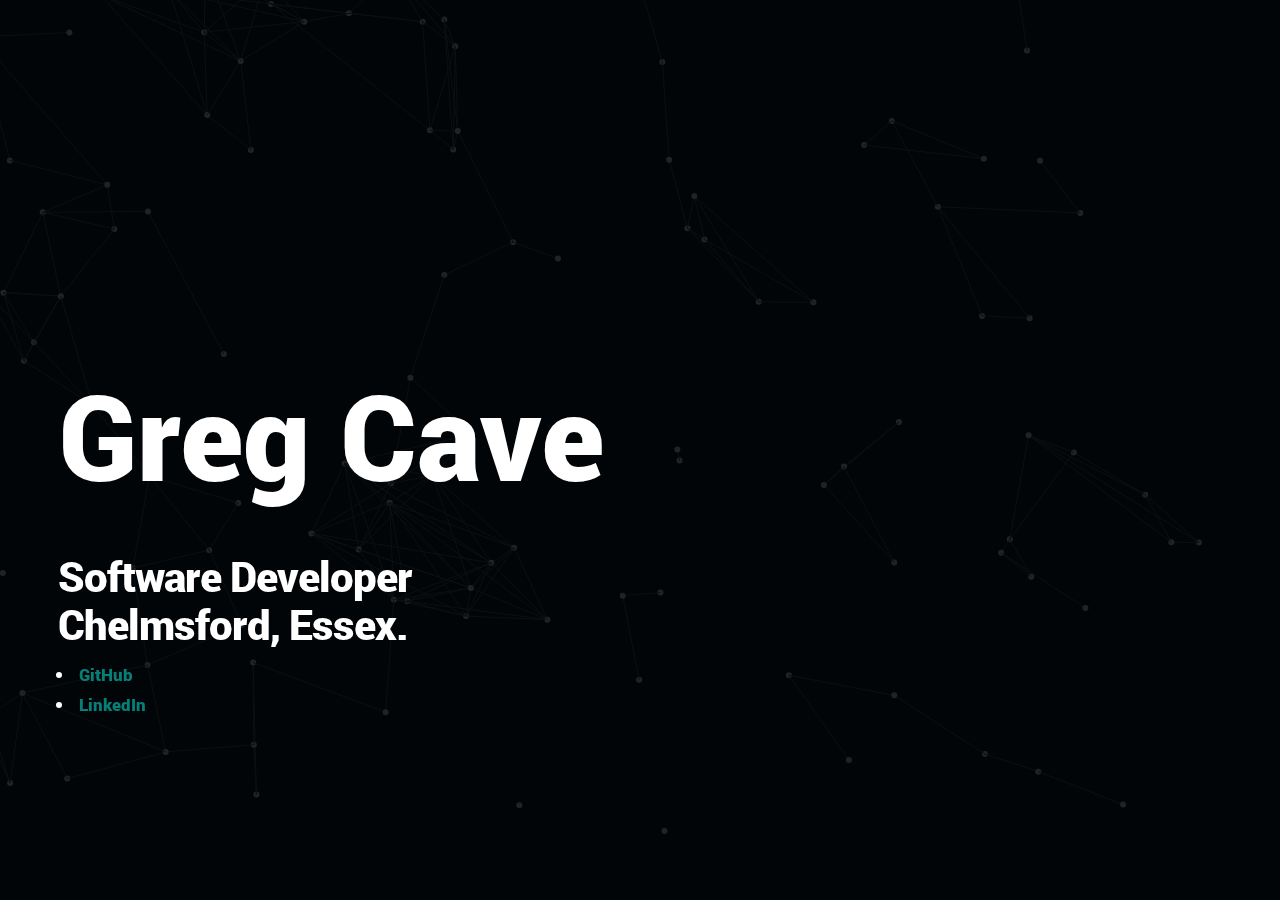
==== index.html @ 8a66fc7e "Initial commit" ====
<!DOCTYPE html>
<!--[if IE 8 ]><html class="no-js oldie ie8" lang="en"> <![endif]-->
<!--[if IE 9 ]><html class="no-js oldie ie9" lang="en"> <![endif]-->
<!--[if (gte IE 9)|!(IE)]><!--><html class="no-js" lang="en"> <!--<![endif]-->
<head>
   <meta charset="utf-8">
	<title>gregcave.com</title>
	<meta name="viewport" content="width=device-width, initial-scale=1, maximum-scale=1">
    <link rel="stylesheet" href="css/base.css">  
    <link rel="stylesheet" href="css/main.css">
    <link rel="stylesheet" href="css/vendor.css">
	<script src="js/modernizr.js"></script>
	<link rel="icon" type="image/png" href="favicon.png">

</head>

<body id="top">
   <section id="home" class="home-particles">
   	<div class="shadow-overlay"></div>
   	<div class="content-wrap-table">		   
		   <div class="main-content-tablecell">
		   	<div class="row">
		   		<div class="col-twelve">
		   			<div id="counter">
		   				<span>Greg Cave</span> 
		   			</div>
			  			<div class="bottom-text">
			  				<h1>Software Developer<br>Chelmsford, Essex.</h1>
							<h4><ul>
								<li><a href="https://github.com/gregcave">GitHub</a></li>			
								<li><a href="https://www.linkedin.com/in/gregcave/">LinkedIn</a></li>
							</ul></h4>
			  			</div>			  						  			   			
			   	</div>
		   	</div> 
		   </div>
		</div>
   </section>
   <script src="js/jquery-2.1.3.min.js"></script>
   <script src="js/plugins.js"></script>
   <script src="js/main.js"></script>
</body>
</html>
---- css/base.css ----
/* =================================================================== 
 *
 *  Khronos v1.0 Base Stylesheet
 *  url: www.styleshout.com
 *  06-10-2016
 *  ------------------------------------------------------------------
 *
 *  TOC:
 *  01. reset
 *  02. basic/base setup styles
 *  03. grid
 *  04. MISC
 *
 * =================================================================== */

 
/* ===================================================================
 * 01. reset - normalize.css v3.0.2 | MIT License | git.io/normalize
 *
 * ------------------------------------------------------------------- */

html {
	font-family: sans-serif;
	-ms-text-size-adjust: 100%;
	-webkit-text-size-adjust: 100%;
}

body {
	margin: 0;
}

article,
aside,
details,
figcaption,
figure,
footer,
header,
hgroup,
main,
menu,
nav,
section,
summary {
	display: block;
}

audio,
canvas,
progress,
video {
	display: inline-block;
	vertical-align: baseline;
}

audio:not([controls]) {
	display: none;
	height: 0;
}

[hidden],
template {
	display: none;
}

a {
	background: transparent;
}

a:active,
a:hover {
	outline: 0;
}

abbr[title] {
	border-bottom: 1px dotted;
}

b,
strong {
	font-weight: bold;
}

dfn {
	font-style: italic;
}

h1 {
	font-size: 2em;
	margin: 0.67em 0;
}

mark {
	background: #ff0;
	color: #000;
}

small {
	font-size: 80%;
}

sub,
sup {
	font-size: 75%;
	line-height: 0;
	position: relative;
	vertical-align: baseline;
}

sup {
	top: -0.5em;
}

sub {
	bottom: -0.25em;
}

img {
	border: 0;
}

svg:not(:root) {
	overflow: hidden;
}

figure {
	margin: 1em 40px;
}

hr {
	-moz-box-sizing: content-box;
	box-sizing: content-box;
	height: 0;
}

pre {
	overflow: auto;
}

code,
kbd,
pre,
samp {
	font-family: monospace, monospace;
	font-size: 1em;
}

button,
input,
optgroup,
select,
textarea {
	color: inherit;
	font: inherit;
	margin: 0;
}

button {
	overflow: visible;
}

button,
select {
	text-transform: none;
}

button,
html input[type="button"],
input[type="reset"],
input[type="submit"] {
	-webkit-appearance: button;
	cursor: pointer;
}

button[disabled],
html input[disabled] {
	cursor: default;
}

button::-moz-focus-inner,
input::-moz-focus-inner {
	border: 0;
	padding: 0;
}

input {
	line-height: normal;
}

input[type="checkbox"],
input[type="radio"] {
	box-sizing: border-box;
	padding: 0;
}

input[type="number"]::-webkit-inner-spin-button,
input[type="number"]::-webkit-outer-spin-button {
	height: auto;
}

input[type="search"] {
	-webkit-appearance: textfield;
	-moz-box-sizing: content-box;
	-webkit-box-sizing: content-box;
	box-sizing: content-box;
}

input[type="search"]::-webkit-search-cancel-button,
input[type="search"]::-webkit-search-decoration {
	-webkit-appearance: none;
}

fieldset {
	border: 1px solid #c0c0c0;
	margin: 0 2px;
	padding: 0.35em 0.625em 0.75em;
}

legend {
	border: 0;
	padding: 0;
}

textarea {
	overflow: auto;
}

optgroup {
	font-weight: bold;
}

table {
	border-collapse: collapse;
	border-spacing: 0;
}

td,
th {
	padding: 0;
}


/* ===================================================================
 * 02. basic/base setup styles - (_basic.scss)
 *
 * ------------------------------------------------------------------- */
html {
	font-size: 62.5%;
	box-sizing: border-box;
}

*,
*::before,
*::after {
	box-sizing: inherit;
}

body {
	font-weight: normal;
	line-height: 1;
	text-rendering: optimizeLegibility;
	word-wrap: break-word;
	-webkit-overflow-scrolling: touch;
	-webkit-text-size-adjust: none;
}

body,
input,
button {
	-moz-osx-font-smoothing: grayscale;
	-webkit-font-smoothing: antialiased;
}

/* -------------------------------------------------------------------
 * Media - (_basic.scss)
 * ------------------------------------------------------------------- */
img,
video {
	max-width: 100%;
	height: auto;
}

/* -------------------------------------------------------------------
 * Typography resets - (_basic.scss)
 * ------------------------------------------------------------------- */
div, dl, dt, dd, ul, ol, li, h1, h2, h3, h4, h5, h6, pre, form, p, blockquote, th, td {
	margin: 0;
	padding: 0;
}
h1, h2, h3, h4, h5, h6 {
	-webkit-font-variant-ligatures: common-ligatures;
	-moz-font-variant-ligatures: common-ligatures;
	font-variant-ligatures: common-ligatures;
	text-rendering: optimizeLegibility;
}
em, i {
	font-style: italic;
	line-height: inherit;
}
strong, b {
	font-weight: bold;
	line-height: inherit;
}
small {
	font-size: 60%;
	line-height: inherit;
}
ol, ul {
	list-style: none;
}
li {
	display: block;
}

/* -------------------------------------------------------------------
 * links - (_basic.scss)
 * ------------------------------------------------------------------- */
a {
	text-decoration: none;
	line-height: inherit;
}

a img {
	border: none;
}

/* ------------------------------------------------------------------- 
 * inputs - (_basic.scss)
 * ------------------------------------------------------------------- */
fieldset {
	margin: 0;
	padding: 0;
}

input[type="email"],
input[type="number"],
input[type="search"],
input[type="text"],
input[type="tel"],
input[type="url"],
input[type="password"],
textarea {
	-webkit-appearance: none;
	-moz-appearance: none;
	-ms-appearance: none;
	-o-appearance: none;
	appearance: none;
}


/* ===================================================================
 * 03. grid - (_grid.scss)
 *
 * ------------------------------------------------------------------- */
.row {
	width: 94%;
	max-width: 1170px;
	margin: 0 auto;
}

.row:before,
.row:after {
	content: "";
	display: table;
}

.row:after {
	clear: both;
}

.row .row {
	width: auto;
	max-width: none;
	margin-left: -20px;
	margin-right: -20px;
}

[class*="col-"],
.bgrid {
	float: left;
}

[class*="col-"] + [class*="col-"].end {
	float: right;
}

[class*="col-"] {
	padding: 0 20px;
}

.col-one {
	width: 8.33333%;
}
.col-two, .col-1-6 {
	width: 16.66667%;
}
.col-three, .col-1-4 {
	width: 25%;
}
.col-four, .col-1-3 {
	width: 33.33333%;
}
.col-five {
	width: 41.66667%;
}
.col-six, .col-1-2 {
	width: 50%;
}
.col-seven {
	width: 58.33333%;
}
.col-eight, .col-2-3 {
	width: 66.66667%;
}
.col-nine, .col-3-4 {
	width: 75%;
}
.col-ten, .col-5-6 {
	width: 83.33333%;
}
.col-eleven {
	width: 91.66667%;
}
.col-twelve, .col-full {
	width: 100%;
}

/* --------------------------------------------------------------- 
 * small screens - (_base.scss)
 * --------------------------------------------------------------- */
@media screen and (max-width:1024px) {
	.row .row {
		margin-left: -18px;
		margin-right: -18px;
	}

	[class*="col-"] {
		padding: 0 18px;
	}

}

/* ---------------------------------------------------------------
 * tablets - (_base.scss)
 * --------------------------------------------------------------- */
@media screen and (max-width:768px) {
	.row {
		width: auto;
		padding-left: 30px;
		padding-right: 30px;
	}

	.row .row {
		padding-left: 0;
		padding-right: 0;
		margin-left: -15px;
		margin-right: -15px;
	}

	[class*="col-"] {
		padding: 0 15px;
	}

	.tab-1-4 {
		width: 25%;
	}

	.tab-1-3 {
		width: 33.33333%;
	}

	.tab-1-2 {
		width: 50%;
	}

	.tab-2-3 {
		width: 66.66667%;
	}

	.tab-3-4 {
		width: 75%;
	}

	.tab-full {
		width: 100%;
	}

}

/* --------------------------------------------------------------- 
 * large mobile devices - (_base.scss)
 * --------------------------------------------------------------- */
@media screen and (max-width:600px) {
	.row {
		padding-left: 25px;
		padding-right: 25px;
	}

	.row .row {
		margin-left: -10px;
		margin-right: -10px;
	}

	[class*="col-"] {
		padding: 0 10px;
	}

	.mob-1-4 {
		width: 25%;
	}

	.mob-1-2 {
		width: 50%;
	}

	.mob-3-4 {
		width: 75%;
	}

	.mob-full {
		width: 100%;
	}

}

/* --------------------------------------------------------------- 
 * small mobile devices - (_base.scss)
 * --------------------------------------------------------------- */
@media screen and (max-width:400px) {
	.row .row {
		padding-left: 0;
		padding-right: 0;
		margin-left: 0;
		margin-right: 0;
	}

	[class*="col-"] {
		width: 100% !important;
		float: none !important;
		clear: both !important;
		margin-left: 0;
		margin-right: 0;
		padding: 0;
	}

	[class*="col-"] + [class*="col-"].end {
		float: none;
	}

}


/* ===================================================================
 * block grids - (_base.scss)
 *
 * ------------------------------------------------------------------- */

[class*="block-"]:before, [class*="block-"]:after {
	content: "";
	display: table;
}

[class*="block-"]:after {
	clear: both;
}

.block-1-6 .bgrid {
	width: 16.66667%;
}

.block-1-4 .bgrid {
	width: 25%;
}

.block-1-3 .bgrid {
	width: 33.33333%;
}

.block-1-2 .bgrid {
	width: 50%;
}

/**
 * Clearing for block grid columns. Allow columns with 
 * different heights to align properly.
 */
.block-1-6 .bgrid:nth-child(6n+1),
.block-1-4 .bgrid:nth-child(4n+1),
.block-1-3 .bgrid:nth-child(3n+1),
.block-1-2 .bgrid:nth-child(2n+1) {
	clear: both;
}

/* ---------------------------------------------------------------
 * small screens - (_base.scss)
 * --------------------------------------------------------------- */
@media screen and (max-width:1024px) {
	.block-s-1-6 .bgrid {
		width: 16.66667%;
	}

	.block-s-1-4 .bgrid {
		width: 25%;
	}

	.block-s-1-3 .bgrid {
		width: 33.33333%;
	}

	.block-s-1-2 .bgrid {
		width: 50%;
	}

	.block-s-full .bgrid {
		width: 100%;
		clear: both;
	}

	[class*="block-s-"] .bgrid:nth-child(n) {
		clear: none;
	}

	.block-s-1-6 .bgrid:nth-child(6n+1),
	.block-s-1-4 .bgrid:nth-child(4n+1),
	.block-s-1-3 .bgrid:nth-child(3n+1),
	.block-s-1-2 .bgrid:nth-child(2n+1) {
		clear: both;
	}

}

/* ---------------------------------------------------------------
 * tablets - (_base.scss)
 * --------------------------------------------------------------- */
@media screen and (max-width:768px) {
	.block-tab-1-6 .bgrid {
		width: 16.66667%;
	}

	.block-tab-1-4 .bgrid {
		width: 25%;
	}

	.block-tab-1-3 .bgrid {
		width: 33.33333%;
	}

	.block-tab-1-2 .bgrid {
		width: 50%;
	}

	.block-tab-full .bgrid {
		width: 100%;
		clear: both;
	}

	[class*="block-tab-"] .bgrid:nth-child(n) {
		clear: none;
	}

	.block-tab-1-6 .bgrid:nth-child(6n+1),
	.block-tab-1-4 .bgrid:nth-child(4n+1),
	.block-tab-1-3 .bgrid:nth-child(3n+1),
	.block-tab-1-2 .bgrid:nth-child(2n+1) {
		clear: both;
	}

}

/* ---------------------------------------------------------------
 * large mobile devices - (_base.scss)
 * --------------------------------------------------------------- */
@media screen and (max-width:600px) {
	.block-mob-1-6 .bgrid {
		width: 16.66667%;
	}

	.block-mob-1-4 .bgrid {
		width: 25%;
	}

	.block-mob-1-3 .bgrid {
		width: 33.33333%;
	}

	.block-mob-1-2 .bgrid {
		width: 50%;
	}

	.block-mob-full .bgrid {
		width: 100%;
		clear: both;
	}

	[class*="block-mob-"] .bgrid:nth-child(n) {
		clear: none;
	}

	.block-mob-1-6 .bgrid:nth-child(6n+1),
	.block-mob-1-4 .bgrid:nth-child(4n+1),
	.block-mob-1-3 .bgrid:nth-child(3n+1),
	.block-mob-1-2 .bgrid:nth-child(2n+1) {
		clear: both;
	}

}

/* ---------------------------------------------------------------
 * stack on small mobile devices - (_base.scss)
 * --------------------------------------------------------------- */
@media screen and (max-width:400px) {
	.stack .bgrid {
		width: 100% !important;
		float: none !important;
		clear: both !important;
		margin-left: 0;
		margin-right: 0;
	}

}


/* ===================================================================
 * 04. MISC  - (_base.scss)
 *
 * ------------------------------------------------------------------- */

/**
 * Clearing - (http://nicolasgallagher.com/micro-clearfix-hack/
 */
.group:before,
.group:after {
	content: "";
	display: table;
}

.group:after {
	clear: both;
}

/**
 * Misc Helper Styles 
 */
.hide {
	display: none;
}

.invisible {
	visibility: hidden;
}

.antialiased {
	-webkit-font-smoothing: antialiased;
	-moz-osx-font-smoothing: grayscale;
}

.overflow-hidden {
	overflow: hidden;
}

.remove-bottom {
	margin-bottom: 0;
}

.half-bottom {
	margin-bottom: 1.5rem !important;
}

.add-bottom {
	margin-bottom: 3rem !important;
}

.no-border {
	border: none;
}

.full-width {
	width: 100%;
}

.text-center {
	text-align: center;
}

.text-left {
	text-align: left;
}

.text-right {
	text-align: right;
}

.pull-left {
	float: left;
}

.pull-right {
	float: right;
}

.align-center {
	margin-left: auto;
	margin-right: auto;
	text-align: center;
}
---- css/main.css ----
/* =================================================================== 
 *
 *  Khronos v1.0 Main Stylesheet
 *  url: www.styleshout.com
 *  06-10-2016
 *  ------------------------------------------------------------------
 *
 *  TOC:
 *  01. webfonts and iconfonts
 *  02. base style overrides
 *  03. typography & general theme styles
 *  04. preloader
 *  05. forms
 *  06. buttons
 *  07. other components
 *  08. header styles
 *  09. home
 *  10. info
 *  11. cta
 *  12. footer
 *
 * =================================================================== */


/* ===================================================================
 * 01. webfonts and iconfonts - (_document-setup)
 *
 * ------------------------------------------------------------------- */
@import url("fonts.css");
@import url("font-awesome/css/font-awesome.min.css");
@import url("micons/micons.css");


/* ===================================================================
 * 02. base style overrides - (_document-setup)
 *
 * ------------------------------------------------------------------- */
html {
	font-size: 10px;
}
@media only screen and (max-width:1024px) {
	html {
		font-size: 9.375px;
	}
}
@media only screen and (max-width:768px) {
	html {
		font-size: 10px;
	}
}
@media only screen and (max-width:400px) {
	html {
		font-size: 9.375px;
	}
}
html, body {
	height: 100%;
}
body {
	background: #FFFFFF;
	font-family: "roboto-regular", sans-serif;
	font-size: 1.6rem;
	line-height: 3rem;
	color: #333333;
}

/* ------------------------------------------------------------------- 
 * links - (_document-setup) 
 * ------------------------------------------------------------------- */
a, a:visited {
	color: #057f78;
	-moz-transition: all 0.3s ease-in-out;
	-o-transition: all 0.3s ease-in-out;
	-webkit-transition: all 0.3s ease-in-out;
	-ms-transition: all 0.3s ease-in-out;
	transition: all 0.3s ease-in-out;
}
a:hover, a:focus {
	color: #000000;
}

/* ===================================================================
 * 03. typography & general theme styles - (_document-setup.scss) 
 *
 * ------------------------------------------------------------------- */
h1, h2, h3, h4, h5, h6, .h01, .h02, .h03, .h04, .h05, .h06 {
	font-family: "roboto-black", sans-serif;
	color: #FFFFFF;
	font-style: normal;
	text-rendering: optimizeLegibility;
	margin-bottom: 2.1rem;
}
h3, .h03, h4, .h04 {
	margin-bottom: 1.8rem;
}
h5, .h05, h6, .h06 {
	margin-bottom: 1.2rem;
}
h1, .h01 {
	font-size: 3.1rem;
	line-height: 1.35;
	letter-spacing: -.1rem;
}
@media only screen and (max-width:600px) {
	h1, .h01 {
		font-size: 2.6rem;
		letter-spacing: -.07rem;
	}
}
h2, .h02 {
	font-size: 2.4rem;
	line-height: 1.25;
}
h3, .h03 {
	font-size: 2rem;
	line-height: 1.5;
}
h4, .h04 {
	font-size: 1.7rem;
	line-height: 1.76;
}
h5, .h05 {
	font-size: 1.4rem;
	line-height: 1.7;
	text-transform: uppercase;
	letter-spacing: .2rem;
}
h6, .h06 {
	font-size: 1.3rem;
	line-height: 1.85;
	text-transform: uppercase;
	letter-spacing: .2rem;
}
p img {
	margin: 0;
}
p.lead {
	font-family: "roboto-light", serif;
	font-size: 2rem;
	line-height: 1.8;
	color: #4d4d4d;
}
@media only screen and (max-width:768px) {
	p.lead {
		font-size: 1.8rem;
	}
}
em, i, strong, b {
	font-size: 1.6rem;
	line-height: 3rem;
	font-style: normal;
	font-weight: normal;
}
em, i {
	font-family: "roboto-italic", serif;
}
strong, b {
	font-family: "roboto-bold", serif;
}
small {
	font-size: 1.1rem;
	line-height: inherit;
}
blockquote {
	margin: 3rem 0;
	padding-left: 4rem;
	position: relative;
}
blockquote:before {
	content: "\201C";
	font-size: 8rem;
	line-height: 0px;
	margin: 0;
	color: #333;
	font-family: arial, sans-serif;
	position: absolute;
	top: 3rem;
	left: 0;
}
blockquote p {
	font-family: georgia, serif;
	font-style: italic;
	padding: 0;
	font-size: 1.9rem;
	line-height: 1.75;
}
blockquote cite {
	display: block;
	font-size: 1.2rem;
	font-style: normal;
	line-height: 1.65;
}
blockquote cite:before {
	content: "\2014 \0020";
}
blockquote cite a, blockquote cite a:visited {
	color: #4d4d4d;
	border: none;
}
abbr {
	font-family: "roboto-bold", serif;
	font-variant: small-caps;
	text-transform: lowercase;
	letter-spacing: .05rem;
	color: #4d4d4d;
}
var, kbd, samp, code, pre {
	font-family: Consolas, "Andale Mono", Courier, "Courier New", monospace;
}
pre {
	padding: 2.4rem 3rem 3rem;
	background: #F1F1F1;
}
code {
	font-size: 1.4rem;
	margin: 0 .2rem;
	padding: .3rem .6rem;
	white-space: nowrap;
	background: #F1F1F1;
	border: 1px solid #E1E1E1;
	border-radius: 3px;
}
pre > code {
	display: block;
	white-space: pre;
	line-height: 2;
	padding: 0;
	margin: 0;
}
pre.prettyprint > code {
	border: none;
}
del {
	text-decoration: line-through;
}
abbr[title], dfn[title] {
	border-bottom: 1px dotted;
	cursor: help;
}
mark {
	background: #FFF49B;
	color: #000;
}
hr {
	border: solid #d2d2d2;
	border-width: 1px 0 0;
	clear: both;
	margin: 2.4rem 0 1.5rem;
	height: 0;
}

/* ------------------------------------------------------------------- 
 * Lists - (_document-setup)  
 * ------------------------------------------------------------------- */
ol {
	list-style: decimal;
}
ul {
	list-style: disc;
}
li {
	display: list-item;
}
ol, ul {
	margin-left: 1.7rem;
}
ul li {
	padding-left: .4rem;
}
ul ul, ul ol, ol ol, ol ul {
	margin: .6rem 0 .6rem 1.7rem;
}
ul.disc li {
	display: list-item;
	list-style: none;
	padding: 0 0 0 .8rem;
	position: relative;
}
ul.disc li::before {
	content: "";
	display: inline-block;
	width: 8px;
	height: 8px;
	border-radius: 50%;
	background: #034e4a;
	position: absolute;
	left: -17px;
	top: 11px;
	vertical-align: middle;
}
dt {
	margin: 0;
	color: #034e4a;
}
dd {
	margin: 0 0 0 2rem;
}

/* ------------------------------------------------------------------- 
 * Spacing - (_document-setup)  
 * ------------------------------------------------------------------- */
button, .button {
	margin-bottom: 1.2;
}
fieldset {
	margin-bottom: 1.5rem;
}
input,
textarea,
select,
pre,
blockquote,
figure,
table,
p,
ul,
ol,
dl,
form,
.fluid-video-wrapper,
.ss-custom-select {
	margin-bottom: 3rem;
}

/* ------------------------------------------------------------------- 
 * floated image - (_document-setup)  
 * ------------------------------------------------------------------- */
img.pull-right {
	margin: 1.5rem 0 0 3rem;
}
img.pull-left {
	margin: 1.5rem 3rem 0 0;
}

/* ------------------------------------------------------------------- 
 * block grids paddings
 * ------------------------------------------------------------------- */
.bgrid {
	padding: 0 20px;
}
@media only screen and (max-width:1024px) {
	.bgrid {
		padding: 0 18px;
	}
}
@media only screen and (max-width:768px) {
	.bgrid {
		padding: 0 15px;
	}
}
@media only screen and (max-width:600px) {
	.bgrid {
		padding: 0 10px;
	}
}
@media only screen and (max-width:400px) {
	.bgrid {
		padding: 0;
	}
}

 
/* ===================================================================
 * 04. preloader - (_preloader-1.scss)
 *
 * ------------------------------------------------------------------- */
#preloader {
	position: fixed;
	top: 0;
	left: 0;
	right: 0;
	bottom: 0;
	background: #050505;
	z-index: 800;
	height: 100%;
	width: 100%;
}
.no-js #preloader, .oldie #preloader {
	display: none;
}
#loader {
	position: absolute;
	left: 50%;
	top: 50%;
	width: 60px;
	height: 60px;
	margin: -30px 0 0 -30px;
	padding: 0;
}
#loader:before {
	content: "";
	border-top: 6px solid rgba(255, 255, 255, 0.1);
	border-right: 6px solid rgba(255, 255, 255, 0.1);
	border-bottom: 6px solid rgba(255, 255, 255, 0.1);
	border-left: 6px solid #FFFFFF;
	-webkit-animation: load 1.1s infinite linear;
	animation: load 1.1s infinite linear;
	display: block;
	border-radius: 50%;
	width: 60px;
	height: 60px;
}
@-webkit-keyframes load {
	0% {
		-webkit-transform: rotate(0deg);
		transform: rotate(0deg);
	}
	100% {
		-webkit-transform: rotate(360deg);
		transform: rotate(360deg);
	}
}
@keyframes load {
	0% {
		-webkit-transform: rotate(0deg);
		transform: rotate(0deg);
	}
	100% {
		-webkit-transform: rotate(360deg);
		transform: rotate(360deg);
	}
}


/* ===================================================================
 * 05. forms - (_forms.scss)
 *
 * ------------------------------------------------------------------- */
fieldset {
	border: none;
}
input[type="email"],
input[type="number"],
input[type="search"],
input[type="text"],
input[type="tel"],
input[type="url"],
input[type="password"],
textarea,
select {
	display: block;
	height: 6rem;
	padding: 1.5rem 2rem;
	border: none;
	border-bottom: 3px solid rgba(17, 17, 17, 0.5);
	outline: none;
	vertical-align: middle;
	color: #333333;
	font-family: "roboto-regular", sans-serif;
	font-size: 1.7rem;
	line-height: 3rem;
	max-width: 100%;
	background: transparent;
	-moz-transition: all 0.3s ease-in-out;
	-o-transition: all 0.3s ease-in-out;
	-webkit-transition: all 0.3s ease-in-out;
	-ms-transition: all 0.3s ease-in-out;
	transition: all 0.3s ease-in-out;
}
textarea {
	min-height: 25rem;
}
input[type="email"]:focus,
input[type="number"]:focus,
input[type="search"]:focus,
input[type="text"]:focus,
input[type="tel"]:focus,
input[type="url"]:focus,
input[type="password"]:focus,
textarea:focus,
select:focus {
	color: #000000;
	border-color: #034e4a;
}
label, legend {
	font-family: "roboto-bold", sans-serif;
	font-size: 1.6rem;
	margin-bottom: .6rem;
	color: black;
	display: block;
}
input[type="checkbox"],
input[type="radio"] {
	display: inline;
}

label > .label-text {
	display: inline-block;
	margin-left: 1rem;
	font-family: "roboto-regular", sans-serif;
	line-height: inherit;
}

label > input[type="checkbox"],
label > input[type="radio"] {
	margin: 0;
	position: relative;
	top: .15rem;
}

/* ------------------------------------------------------------------- 
 * Style Placeholder Text  
 * ------------------------------------------------------------------- */
::-webkit-input-placeholder {
	color: gray;
}
:-moz-placeholder {
	color: gray;  /* Firefox 18- */
}
::-moz-placeholder {
	color: gray;  /* Firefox 19+ */
}
:-ms-input-placeholder {
	color: gray;
}
.placeholder {
	color: gray !important;
}

/* ===================================================================
 * 06. buttons - (_button-essentials.scss)
 *
 * ------------------------------------------------------------------- */
.button,
a.button,
button,
input[type="submit"],
input[type="reset"],
input[type="button"] {
	display: inline-block;
	font-family: "roboto-black", sans-serif;
	font-size: 1.4rem;
	text-transform: uppercase;
	letter-spacing: .3rem;
	height: 5.4rem;
	line-height: 5.4rem;
	padding: 0 3rem;
	margin: 0 .3rem 1.2rem 0;
	background: #d8d8d8;
	color: #313131;
	text-decoration: none;
	cursor: pointer;
	text-align: center;
	white-space: nowrap;
	border: none;
	-moz-transition: all 0.3s ease-in-out;
	-o-transition: all 0.3s ease-in-out;
	-webkit-transition: all 0.3s ease-in-out;
	-ms-transition: all 0.3s ease-in-out;
	transition: all 0.3s ease-in-out;
}

.button:hover,
a.button:hover,
button:hover,
input[type="submit"]:hover,
input[type="reset"]:hover,
input[type="button"]:hover,
.button:focus,
button:focus,
input[type="submit"]:focus,
input[type="reset"]:focus,
input[type="button"]:focus {
	background: #bebebe;
	color: #000000;
	outline: 0;
}

.button.button-primary,
a.button.button-primary,
button.button-primary,
input[type="submit"].button-primary,
input[type="reset"].button-primary,
input[type="button"].button-primary {
	background: #034e4a;
	color: #FFFFFF;
}

.button.button-primary:hover,
a.button.button-primary:hover,
button.button-primary:hover,
input[type="submit"].button-primary:hover,
input[type="reset"].button-primary:hover,
input[type="button"].button-primary:hover,
.button.button-primary:focus,
button.button-primary:focus,
input[type="submit"].button-primary:focus,
input[type="reset"].button-primary:focus,
input[type="button"].button-primary:focus {
	background: #1f1f1f;
}

button.full-width,
.button.full-width {
	width: 100%;
	margin-right: 0;
}

button.medium,
.button.medium {
	height: 5.7rem !important;
	line-height: 5.7rem !important;
	padding: 0 1.8rem !important;
}

button.large,
.button.large {
	height: 6rem !important;
	line-height: 6rem !important;
	padding: 0rem 3rem !important;
}

button.stroke,
.button.stroke {
	background: transparent !important;
	border: 3px solid #313131;
	line-height: 4.8rem;
}

button.stroke.medium,
.button.stroke.medium {
	line-height: 5.1rem !important;
}

button.stroke.large,
.button.stroke.large {
	line-height: 5.4rem !important;
}

button.stroke:hover,
.button.stroke:hover {
	border: 3px solid #034e4a;
	color: #034e4a;
}

button::-moz-focus-inner,
input::-moz-focus-inner {
	border: 0;
	padding: 0;
}


/* ===================================================================
 * 07. other components - (_others.scss)
 *
 * ------------------------------------------------------------------- */

/* ------------------------------------------------------------------- 
 * additional typo styles - (_additional-typo.scss)
 * ------------------------------------------------------------------- */

/* drop cap 
 * ----------------------------------------------- */
.drop-cap:first-letter {
	float: left;
	margin: 0;
	padding: 1.5rem .6rem 0 0;
	font-size: 8.4rem;
	font-family: "roboto-bold", sans-serif;
	line-height: 6rem;
	text-indent: 0;
	background: transparent;
	color: #151515;
}

/* line definition style 
 * ----------------------------------------------- */
.lining dt, .lining dd {
	display: inline;
	margin: 0;
}
.lining dt + dt:before, .lining dd + dt:before {
	content: "\A";
	white-space: pre;
}
.lining dd + dd:before {
	content: ", ";
}
.lining dd + dd:before {
	content: ", ";
}
.lining dd:before {
	content: ": ";
	margin-left: -0.2em;
}

/* dictionary definition style 
 * ----------------------------------------------- */
.dictionary-style dt {
	display: inline;
	counter-reset: definitions;
}
.dictionary-style dt + dt:before {
	content: ", ";
	margin-left: -0.2em;
}
.dictionary-style dd {
	display: block;
	counter-increment: definitions;
}
.dictionary-style dd:before {
	content: counter(definitions, decimal) ". ";
}

/** 
 * Pull Quotes
 * -----------
 * markup:
 *
 * <aside class="pull-quote">
 *		<blockquote>
 *			<p></p>
 *		</blockquote>
 *	</aside>
 *
 * --------------------------------------------------------------------- */
.pull-quote {
	position: relative;
	padding: 2.1rem 3rem 2.1rem 0px;
}
.pull-quote:before, .pull-quote:after {
	height: 1em;
	position: absolute;
	font-size: 8rem;
	font-family: Arial, Sans-Serif;
	color: #333;
}
.pull-quote:before {
	content: "\201C";
	top: 33px;
	left: 0;
}
.pull-quote:after {
	content: '\201D';
	bottom: -33px;
	right: 0;
}
.pull-quote blockquote {
	margin: 0;
}
.pull-quote blockquote:before {
	content: none;
}

/** 
 * Stats Tab
 * ---------
 * markup:
 *
 * <ul class="stats-tabs">
 *		<li><a href="#">[value]<em>[name]</em></a></li>
 *	</ul>
 *
 * Extend this object into your markup.
 *
 * --------------------------------------------------------------------- */
.stats-tabs {
	padding: 0;
	margin: 3rem 0;
}
.stats-tabs li {
	display: inline-block;
	margin: 0 1.5rem 3rem 0;
	padding: 0 1.5rem 0 0;
	border-right: 1px solid #ccc;
}
.stats-tabs li:last-child {
	margin: 0;
	padding: 0;
	border: none;
}
.stats-tabs li a {
	display: inline-block;
	font-size: 2.5rem;
	font-family: "roboto-bold", sans-serif;
	border: none;
	color: #252525;
}
.stats-tabs li a:hover {
	color: #034e4a;
}
.stats-tabs li a em {
	display: block;
	margin: .6rem 0 0 0;
	font-size: 1.4rem;
	font-family: "roboto-regular", sans-serif;
	color: #4d4d4d;
}


/* ===================================================================
 * 08. header styles - (_layout.scss)
 *
 * ------------------------------------------------------------------- */
header {
	width: 100%;
	height: auto;
	position: absolute;
	left: 0;
	top: 0;
	z-index: 700;
}
header .row {
	height: auto;
	max-width: 1290px;
	position: relative;
}

/* ------------------------------------------------------------------- 
 * header logo - (_layout.css) 
 * ------------------------------------------------------------------- */
header .logo {
	position: absolute;
	left: 26px;
	top: 0;
	margin-top: 78px;
}
header .logo a {
	display: block;
	margin: 0;
	padding: 0;
	outline: 0;
	border: none;
	width: 97px;
	height: 84px;
	background: url("../images/logo.png") no-repeat center;
	background-size: 97px 84px;
	font: 0/0 a;
	text-shadow: none;
	color: transparent;
	-moz-transition: all 0.5s ease-in-out;
	-o-transition: all 0.5s ease-in-out;
	-webkit-transition: all 0.5s ease-in-out;
	-ms-transition: all 0.5s ease-in-out;
	transition: all 0.5s ease-in-out;
}

/* ------------------------------------------------------------------- 
 * header social - (_layout.css)  
 * ------------------------------------------------------------------- */
header .social-links {
	position: absolute;
	right: 20px;
	top: 78px;
	text-align: right;
}

header .social-links ul {
	display: block;
	list-style: none;
	margin: 0;
	padding: 0;
	font-size: 2.7rem;
}

header .social-links ul li {
	display: inline-block;
	padding: 0 .9rem;
}

header .social-links ul li:last-child {
	padding-right: 0;
}

header .social-links ul li a,
header .social-links ul li a:visited {
	color: #FFFFFF;
}

header .social-links ul li a:hover,
header .social-links ul li a:focus {
	color: #057f78;
}

/* ------------------------------------------------------------------- 
 * responsive:
 * header section 
 * ------------------------------------------------------------------- */
@media only screen and (max-width:1024px) {
	header .logo {
		left: 24px;
		margin-top: 42px;
	}
	header .logo a {
		width: 90px;
		height: 78px;
		background-size: 90px 78px;
	}
	header .social-links {
		right: 18px;
		top: 54px;
	}
}
@media only screen and (max-width:768px) {
	header .logo {
		left: 51px;
		margin-top: 36px;
	}
	header .logo a {
		width: 80px;
		height: 70px;
		background-size: 80px 70px;
	}
	header .social-links {
		right: 45px;
		top: 48px;
	}
}
@media only screen and (max-width:600px) {
	header .logo {
		left: 41px;
		margin-top: 30px;
	}
	header .logo a {
		width: 70px;
		height: 61px;
		background-size: 70px 61px;
	}
	header .social-links {
		right: 41px;
		top: 42px;
	}
	header .social-links ul {
		font-size: 2.4rem;
	}
}
@media only screen and (max-width:500px) {
	header .logo {
		left: 35px;
	}
	header .social-links {
		right: 35px;
	}
	header .social-links ul {
		font-size: 2.1rem;
	}
	header .social-links ul li {
		padding: 0 .6rem;
	}
}
@media only screen and (max-width:380px) {
	header .logo {
		left: 30px;
		margin-top: 30px;
	}
	header .logo a {
		width: 60px;
		height: 52px;
		background-size: 60px 52px;
	}
	header .social-links ul {
		font-size: 2rem;
	}
	header .social-links li {
		padding: 0 .3rem;
	}
}

/* ===================================================================
 * 09. home - (_layout.scss)
 *
 * ------------------------------------------------------------------- */
#home {
	background: #020507;
	width: 100%;
	height: 100%;
	min-height: 800px;
	z-index: 600;
	position: relative;
}
#home .shadow-overlay {
	position: absolute;
	top: 0;
	left: 0;
	width: 100%;
	height: 100%;
	opacity: .9;
	background: -moz-linear-gradient(left, black 0%, black 20%, transparent 100%);  /* FF3.6-15 */
	background: -webkit-linear-gradient(left, black 0%, black 20%, transparent 100%);  /* Chrome10-25,Safari5.1-6 */
	background: linear-gradient(to right, black 0%, black 20%, transparent 100%);  /* W3C, IE10+, FF16+, Chrome26+, Opera12+, Safari7+ */
	filter: progid:DXImageTransform.Microsoft.gradient(startColorstr='#000000', endColorstr='#00000000', GradientType=1);  /* IE6-9 */
}
#home .row {
	max-width: 1290px;
}

#home.home-static {
	background-image: url(../images/home-bg.jpg);
	background-repeat: no-repeat;
	background-position: center;
	-webkit-background-size: cover;
	-moz-background-size: cover;
	background-size: cover;
}

#home.home-particles {
	background: #020507;
	overflow: hidden;
}
#home.home-particles .pg-canvas {
	position: absolute;
	top: 0;
	left: 0;
	height: 100% !important;
	width: 100% !important;
	opacity: .12;
}
#home.home-particles .shadow-overlay {
	display: none;
}

#home.home-slides {
	height: 100% !important;
}

.content-wrap-table {
	width: 100%;
	height: 100%;
	display: table;
	position: relative;
}
.main-content-tablecell {
	display: table-cell;
	vertical-align: bottom;
	z-index: 700;
}
.main-content-tablecell .row {
	position: relative;
	padding-top: 4.2rem;
	padding-bottom: 15rem;
}

.main-content-tablecell #counter {
	margin-bottom: 4.2rem;
}
.main-content-tablecell #counter:before,
.main-content-tablecell #counter:after {
	content: "";
	display: table;
}
.main-content-tablecell #counter:after {
	clear: both;
}
.main-content-tablecell #counter .half {
	float: left;
}
.main-content-tablecell #counter span {
	float: left;
	text-align: right;
	color: #FFFFFF;
	font-family: "roboto-black", sans-serif;
	font-size: 12rem;
	line-height: 1;
	padding: 0;
	margin-bottom: 1.5rem;
}
.main-content-tablecell #counter span sup {
	font-family: "roboto-bold", sans-serif;
	font-size: .17em;
	color: rgba(255, 255, 255, 0.3);
	top: -3.6em;
	right: 1em;
}
.main-content-tablecell h1 {
	font-size: 4.2rem;
	line-height: 1.143;
	color: #FFFFFF;
	margin-bottom: 1.2rem;
	max-width: 600px;
	position: relative;
}
.main-content-tablecell p {
	color: rgba(255, 255, 255, 0.3);
	font-family: "roboto-regular", sans-serif;
	font-size: 1.8rem;
	max-width: 400px;
}

.scroll-icon {
	position: absolute;
	width: 200px;
	height: 90px;
	padding-right: 3.5rem;
	bottom: 0;
	right: 20px;
	text-align: right;
	border-right: 1px dashed rgba(255, 255, 255, 0.3);
}
.scroll-icon .scroll-text {
	font-family: "roboto-bold", sans-serif;
	font-size: 1.5rem;
	color: #FFFFFF;
	margin-top: 1.5rem;
}
.scroll-icon .end-top {
	content: "";
	background-color: #FFFFFF;
	width: 7px;
	height: 7px;
	border-radius: 50%;
	display: inline-block;
	vertical-align: top;
	position: absolute;
	top: -6px;
	right: -4px;
}
.scroll-icon .mouse {
	position: absolute;
	height: 38px;
	width: 25px;
	border: 3px solid #FFFFFF;
	border-radius: 12px;
	right: -13px;
	top: 10px;
	display: block;
	text-align: center;
	z-index: 700;
	-webkit-animation: vertical 3s ease infinite;
	animation: vertical 3s ease infinite;
}
.scroll-icon .mouse::before {
	content: "";
	display: block;
	height: 5px;
	width: 3px;
	background-color: #FFFFFF;
	position: absolute;
	top: 6px;
	left: 50%;
	margin-left: -1.5px;
	border-radius: 2px;
}
@-webkit-keyframes vertical {
	0%, 60%, 80%, 100% {
		-webkit-transform: translateY(0);
	}
	20% {
		-webkit-transform: translateY(-5px);
	}
	40% {
		-webkit-transform: translateY(20px);
	}
}
@keyframes vertical {
	0%, 60%, 80%, 100% {
		-webkit-transform: translateY(0);
	}
	20% {
		-webkit-transform: translateY(-5px);
	}
	40% {
		-webkit-transform: translateY(20px);
	}
}

/* ------------------------------------------------------------------- 
 * responsive:
 * home section 
 * ------------------------------------------------------------------- */
@media only screen and (max-width:1200px) {
	.main-content-tablecell #counter {
		margin-bottom: 2.4rem;
	}
	.main-content-tablecell #counter span {
		font-size: 11rem;
	}
}
@media only screen and (max-width:1024px) {
	.main-content-tablecell h1 {
		font-size: 3.5rem;
	}
	.main-content-tablecell p {
		font-size: 1.7rem;
	}
}
@media only screen and (max-width:768px) {
	.main-content-tablecell #counter {
		margin-bottom: 1.2rem;
	}
	.main-content-tablecell #counter span {
		font-size: 10.4rem;
	}
	.main-content-tablecell .row {
		padding-bottom: 12rem;
	}
	.main-content-tablecell h1 {
		font-size: 3.2rem;
	}
	.main-content-tablecell p {
		font-size: 1.6rem;
	}
	.scroll-icon {
		right: 45px;
	}
	.scroll-icon .scroll-text {
		font-size: 1.4rem;
	}
}
@media only screen and (max-width:600px) {
	#home {
		min-height: 700px;
	}
	.main-content-tablecell #counter {
		margin-bottom: .9rem;
	}
	.main-content-tablecell #counter span {
		font-size: 8.4rem;
	}
	.main-content-tablecell h1 {
		font-size: 2.7rem;
	}
}
@media only screen and (max-width:500px) {
	.main-content-tablecell #counter span {
		font-size: 7.2rem;
	}
}
@media only screen and (max-width:400px) {
	#home {
		min-height: 600px;
	}
	.main-content-tablecell #counter {
		margin-bottom: 1.5rem;
	}
	.main-content-tablecell #counter span {
		font-size: 6rem;
		margin-bottom: .9rem;
	}
	.main-content-tablecell #counter span sup {
		font-size: .2em;
		top: -2.8em;
	}
	.main-content-tablecell h1 {
		font-size: 2.4rem;
	}
}


/* ===================================================================
 * 10. info - (_layout.scss)
 *
 * ------------------------------------------------------------------- */
#info {
	background: #FFFFFF;
	background-image: url(../images/info-bg.jpg);
	background-attachment: fixed;
	background-repeat: no-repeat;
	background-position: center;
	-webkit-background-size: cover;
	-moz-background-size: cover;
	background-size: cover;
	padding: 10.2rem 0 9rem;
	position: relative;
	color: rgba(17, 17, 17, 0.7);
}
#info .info-overlay {
	position: absolute;
	top: 0;
	left: 0;
	width: 100%;
	height: 100%;
	background-color: #FFFFFF;
	opacity: .7;
}

/* tabs 
 *-------------------------------------------- */
#info .tabs-wrap {
	margin: 3rem 0;
	text-align: center;
	position: relative;
}
#info .tabs-wrap ul.tabs {
	display: inline-block;
	margin: 0 0 6rem 0;
	padding: 0;
}
#info .tabs-wrap ul.tabs li {
	display: inline-block;
	font-family: "roboto-black", sans-serif;
	text-transform: uppercase;
	background: transparent;
	font-size: 1.4rem;
	letter-spacing: .2rem;
	color: rgba(17, 17, 17, 0.6);
	padding: .9rem 3rem;
	margin: 0 1rem 0 0;
	border: 1px solid rgba(0, 0, 0, 0.15);
	cursor: pointer;
}
#info .tabs-wrap ul.tabs li:last-child {
	margin-right: 0;
}
#info .tabs-wrap ul.tabs li:hover {
	background: rgba(255, 255, 255, 0.2);
	color: rgba(17, 17, 17, 0.8);
}
#info .tabs-wrap ul.tabs li.active {
	background: #151515;
	color: #FFFFFF;
	border: none;
}
#info .tabs-wrap ul.tabs li i {
	margin-right: 7px;
	font-size: 1.8rem;
	position: relative;
	top: .3rem;
}
#info .tabs-wrap .tab-container {
	clear: both;
	width: 100%;
	min-height: 20rem;
	height: auto;
}
#info .tabs-wrap .tab-content {
	padding: 3rem 0;
	display: none;
}
#info .tabs-wrap .tab-entry-intro {
	max-width: 700px;
	text-align: center;
	margin-left: auto;
	margin-right: auto;
	margin-bottom: 4.2rem;
}
#info .tabs-wrap .tab-entry-intro h1 {
	font-size: 4.5rem;
	line-height: 1.267;
}
#info .tabs-wrap .tab-entry-intro p.lead {
	color: rgba(17, 17, 17, 0.5);
}
#info .tabs-wrap .tab-entry-intro .with-bottom-line {
	position: relative;
	overflow: hidden;
}
#info .tabs-wrap .tab-entry-intro .with-bottom-line::after {
	display: block;
	background-color: rgba(17, 17, 17, 0.3);
	width: 120px;
	height: 3px;
	content: '\0020';
	position: absolute;
	left: 50%;
	bottom: 0;
	margin-left: -60px;
}
#info .row .form-wrap {
	max-width: 700px;
	margin-top: 6rem;
	margin-right: auto;
	margin-left: auto;
}
#info .row .form-wrap .form-field {
	margin-bottom: 3.6rem;
}
#info .row .form-wrap input[type="email"],
#info .row .form-wrap input[type="number"],
#info .row .form-wrap input[type="search"],
#info .row .form-wrap input[type="text"],
#info .row .form-wrap input[type="tel"],
#info .row .form-wrap input[type="url"],
#info .row .form-wrap input[type="password"],
#info .row .form-wrap textarea,
#info .row .form-wrap select,
#info .row .form-wrap button,
#info .row .form-wrap .button {
	width: 100%;
	margin-bottom: 0;
}

/* ------------------------------------------------------------------- 
 * responsive:
 * tabs
 * ------------------------------------------------------------------- */
@media only screen and (max-width:768px) {
	#info .tabs-wrap ul.tabs {
		margin: 0 0 4.8rem 0;
	}
	#info .tabs-wrap ul.tabs li {
		padding: 1.2rem 3rem;
	}
	#info .tabs-wrap ul.tabs li span {
		display: none;
	}
	#info .tabs-wrap ul.tabs li i {
		margin-right: 0;
		top: .3rem;
		font-size: 2.7rem;
	}
	#info .tabs-wrap .tab-entry-intro h1 {
		font-size: 4rem;
	}
}
@media only screen and (max-width:600px) {
	#info .tabs-wrap ul.tabs {
		margin: 0 0 3.6rem 0;
	}
	#info .tabs-wrap ul.tabs li i {
		font-size: 2.4rem;
	}
	#info .tabs-wrap .tab-entry-intro h1 {
		font-size: 3.8rem;
	}
}
@media only screen and (max-width:500px) {
	#info .tabs-wrap ul.tabs li {
		padding: 1.2rem 1.5rem;
	}
	#info .tabs-wrap ul.tabs li i {
		font-size: 2.1rem;
	}
	#info .tabs-wrap .tab-entry-intro h1 {
		font-size: 3.5rem;
	}
}

/* ------------------------------------------------------------------- 
 * tab about - (_layout.css)  
 * ------------------------------------------------------------------- */
.about-list {
	margin-top: 1.2rem;
	text-align: center;
}
.about-list .item {
	margin-bottom: 1.2rem;
	padding: 0 32px;
}
.about-list .icon {
	display: inline-block;
	margin-bottom: 2.1rem;
	color: #034e4a;
}
.about-list .icon i {
	font-size: 5.4rem;
}
.about-list .h05 {
	font-size: 1.7rem;
	line-height: 1.765;
	margin-bottom: 1.8rem;
}

/* ------------------------------------------------------------------- 
 * responsive:
 * tab about 
 * ------------------------------------------------------------------- */
@media only screen and (max-width:768px) {
	.row .row.about-content {
		max-width: 600px;
		margin: 0 auto;
	}
	.about-list .item {
		padding: 0 15px;
	}
}
@media only screen and (max-width:600px) {
	.about-list .item {
		padding: 0 10px;
	}
}
@media only screen and (max-width:400px) {
	.about-list .item {
		padding: 0;
	}
}

/* ------------------------------------------------------------------- 
 * tab contact - (_layout.css)  
 * ------------------------------------------------------------------- */
#tab-contact .form-field {
	position: relative;
}

#tab-contact .form-field:before,
#tab-contact .form-field:after {
	content: "";
	display: table;
}

#tab-contact .form-field:after {
	clear: both;
}

#tab-contact .form-field label {
	font-family: "roboto-bold", sans-serif;
	font-size: 1.1rem;
	line-height: 2.4rem;
	text-transform: uppercase;
	letter-spacing: .1rem;
	position: absolute;
	bottom: -1.2rem;
	right: 0;
	padding: 0 2rem;
	margin: 0;
	color: #FFFFFF;
	background: #034e4a;
}

#tab-contact .form-field label::after {
	position: absolute;
	left: -5px;
	top: 50%;
	margin-top: -6px;
	border-top: 5px solid transparent;
	border-bottom: 5px solid transparent;
	border-right: 5px solid #034e4a;
	content: "";
}

#tab-contact #message-warning,
#tab-contact #message-success {
	display: none;
	background: #dedede;
	border-radius: 3px;
	padding: 3rem;
	margin-bottom: 3.6rem;
	width: 100%;
	text-align: left;
	box-shadow: 0 1px 3px rgba(17, 17, 17, 0.1);
}

#tab-contact #message-warning {
	color: #fa0003;
}

#tab-contact #message-success {
	color: #034e4a;
}

#tab-contact #message-warning i,
#tab-contact #message-success i {
	margin-right: 10px;
}

/* form loader */
#submit-loader {
	display: none;
	position: relative;
	left: 0;
	top: 1.8rem;
	width: 100%;
	text-align: center;
}

#submit-loader .text-loader {
	display: none;
	font-family: "roboto-black", sans-serif;
	color: #034e4a;
	letter-spacing: .3rem;
	text-transform: uppercase;
}

.oldie #submit-loader .s-loader {
	display: none;
}

.oldie #submit-loader .text-loader {
	display: block;
}

/* ------------------------------------------------------------------- 
 * loader animation - (_layout.scss) 
 * ------------------------------------------------------------------- */
.s-loader {
	margin: 1.2rem auto 3rem;
	width: 70px;
	text-align: center;
	-webkit-transform: translateX(0.45rem);
	-ms-transform: translateX(0.45rem);
	transform: translateX(0.45rem);
}
.s-loader > div {
	width: 1rem;
	height: 1rem;
	background-color: #034e4a;
	border-radius: 100%;
	display: inline-block;
	margin-right: .9rem;
	-webkit-animation: sk-bouncedelay 1.4s infinite ease-in-out both;
	animation: sk-bouncedelay 1.4s infinite ease-in-out both;
}
.s-loader .bounce1 {
	-webkit-animation-delay: -0.32s;
	animation-delay: -0.32s;
}
.s-loader .bounce2 {
	-webkit-animation-delay: -0.16s;
	animation-delay: -0.16s;
}
@-webkit-keyframes sk-bouncedelay {
	0%, 80%, 100% {
		-webkit-transform: scale(0);
		-ms-transform: scale(0);
		transform: scale(0);
	}
	40% {
		-webkit-transform: scale(1);
		-ms-transform: scale(1);
		transform: scale(1);
	}
}
@keyframes sk-bouncedelay {
	0%, 80%, 100% {
		-webkit-transform: scale(0);
		-ms-transform: scale(0);
		transform: scale(0);
	}
	40% {
		-webkit-transform: scale(1);
		-ms-transform: scale(1);
		transform: scale(1);
	}
}

/* ------------------------------------------------------------------- 
 * tab subscribe - (_layout.css)  
 * ------------------------------------------------------------------- */
#tab-subscribe .form-field input {
	text-align: center;
}
#tab-subscribe label {
	color: #000000;
	font-size: 1.7rem;
}


/* ===================================================================
 * 11. cta - (_layout.scss)
 *
 * ------------------------------------------------------------------- */
#cta {
	background: #034e4a;
	padding-top: 9rem;
	padding-bottom: 7.8rem;
	text-align: center;
}
#cta p.lead {
	color: rgba(255, 255, 255, 0.5);
}
#cta .button {
	background: #02312e;
	color: #FFFFFF;
}
#cta .button:hover {
	background: #151515;
}
.cta-wrap {
	max-width: 670px;
}
.cta-thumb {
	display: inline-block;
	margin-bottom: 1.2rem;
}
.cta-thumb img {
	height: 7.8rem;
	width: 7.8rem;
	border-radius: 50%;
}
.cta-content h2 {
	position: relative;
	padding-bottom: 2.1rem;
	color: #FFFFFF;
}
.cta-content h2::after {
	content: "";
	display: block;
	height: 3px;
	width: 80px;
	background: rgba(255, 255, 255, 0.2);
	position: absolute;
	left: 50%;
	bottom: 0;
	margin-left: -40px;
}
.cta-content h2 a, .cta-content h2 a:visited {
	color: #FFFFFF;
}
.cta-content span {
	color: #FFFFFF;
}

/* ------------------------------------------------------------------- 
 * responsive:
 * cta  
 * ------------------------------------------------------------------- */
@media only screen and (max-width:650px) {
	.cta-wrap {
		max-width: 650px;
	}
	.cta-wrap h2 {
		font-size: 2.7rem;
	}
}


/* ===================================================================
 * 12. footer - (_layout.scss)
 *
 * ------------------------------------------------------------------- */
footer {
	text-align: center;
	padding-bottom: 12rem;
	position: relative;
}

footer .social-wrap {
	background: #151515;
	margin-bottom: 4.8rem;
}

footer .footer-social-list {
	display: inline-block;
	list-style: none;
	margin: 0;
}

footer .footer-social-list a,
footer .footer-social-list a:visited {
	color: #FFFFFF;
}

footer .footer-social-list a:hover,
footer .footer-social-list a:focus {
	color: #057f78;
}

footer .footer-social-list li {
	display: inline-block;
	padding: 0;
}

footer .footer-social-list li a {
	display: block;
	padding: 4.8rem 3rem 4.8rem;
}

footer .footer-social-list li i {
	display: block;
	font-size: 3.6rem;
}

footer .footer-social-list li span {
	display: block;
	margin-top: .9rem;
	font-size: 1.5rem;
}

footer .footer-bottom {
	position: relative;
}

footer .footer-bottom a,
footer .footer-bottom a:visited {
	color: #000000;
}

footer .footer-bottom a:hover,
footer .footer-bottom a:focus {
	color: #034e4a;
}

footer .footer-bottom .footer-logo {
	display: inline-block;
	width: 150px;
}

footer .copyright {
	display: block;
	position: relative;
	padding-top: 3.6rem;
	margin-top: 1.5rem;
}

footer .copyright::before {
	content: "";
	width: 120px;
	height: 3px;
	position: absolute;
	left: 50%;
	top: 0;
	margin-left: -60px;
	background: rgba(17, 17, 17, 0.3);
}

footer .copyright span {
	display: inline-block;
}

footer .copyright span::after {
	content: "";
	display: inline-block;
	padding: 0 1rem 0 1.2rem;
	color: rgba(17, 17, 17, 0.5);
}

footer .copyright span:last-child::after {
	display: none;
}

footer .back-to-top {
	font-family: "roboto-black", sans-serif;
	font-size: 1.3rem;
	text-transform: uppercase;
	letter-spacing: .2rem;
	color: #FFFFFF;
	display: inline-block;
	position: absolute;
	bottom: 0;
	left: 50%;
	-webkit-transform: translateX(-50%);
	-ms-transform: translateX(-50%);
	transform: translateX(-50%);
}

footer .back-to-top a {
	display: block;
	background: #034e4a;
	padding: 1.2rem 3rem 1.5rem;
	color: #FFFFFF;
}

footer .back-to-top a:hover,
footer .back-to-top a:focus {
	background: #151515;
}

footer .back-to-top a i {
	margin-left: 15px;
}

/* ------------------------------------------------------------------- 
 * responsive:
 * footer  
 * ------------------------------------------------------------------- */
@media only screen and (max-width:768px) {
	footer .footer-social-list li a {
		padding: 4.8rem 2rem 4.8rem;
	}
	footer .footer-social-list li i {
		font-size: 3.3rem;
	}
	footer .footer-social-list li span {
		font-size: 1.4rem;
	}
	footer .footer-bottom .footer-logo {
		width: 140px;
	}
}
@media only screen and (max-width:600px) {
	footer {
		padding-bottom: 10.2rem;
	}
	footer .footer-social-list li a {
		padding: 4.8rem 1.3rem 4.8rem;
	}
	footer .footer-social-list li i {
		font-size: 3rem;
	}
	footer .footer-social-list li span {
		font-size: 1.3rem;
	}
	footer .footer-bottom .footer-logo {
		width: 130px;
	}
	footer .copyright span {
		display: block;
	}
	footer .copyright span::after {
		display: none;
	}
}
@media only screen and (max-width:500px) {
	footer .footer-social-list li a {
		padding: 4.8rem 1.2rem 4.8rem;
	}
	footer .footer-social-list li span {
		display: none;
	}
}
@media only screen and (max-width:400px) {
	footer .footer-social-list li a {
		padding: 4.8rem 1.1rem 4.8rem;
	}
	footer .footer-bottom .footer-logo {
		width: 120px;
	}
	footer .back-to-top a {
		padding: 1.2rem 2.3rem 1.5rem;
	}
}
---- css/vendor.css ----
/* =================================================================== 
 *
 *  Khronos v1.0 Vendor/Third Party CSS 
 *  url: www.styleshout.com
 *  06-10-2016
 *  ------------------------------------------------------------------
 *
 *  TOC:
 *  01. vegas plugin default styles
 *
 * =================================================================== */


/* ---------------------------------------------------------------
 * 01. vegas plugin default styles
 * --------------------------------------------------------------- */
.vegas-overlay, .vegas-slide, .vegas-slide-inner, .vegas-timer, .vegas-wrapper {
  position: absolute;
  top: 0;
  left: 0;
  bottom: 0;
  right: 0;
  overflow: hidden;
  border: none;
  padding: 0;
  margin: 0;
}

.vegas-overlay {
  opacity: .5;
  background: url(overlays/02.png) center center;
}

.vegas-timer {
  top: auto;
  bottom: 0;
  height: 2px;
}

.vegas-timer-progress {
  width: 0;
  height: 100%;
  background: #fff;
  -webkit-transition: width ease-out;
  transition: width ease-out;
}

.vegas-timer-running .vegas-timer-progress {
  width: 100%;
}

.vegas-slide, .vegas-slide-inner {
  margin: 0;
  padding: 0;
  background: center center no-repeat;
  -webkit-transform: translateZ(0);
  transform: translateZ(0);
}

body .vegas-container {
  overflow: hidden !important;
  position: relative;
}

.vegas-video {
  min-width: 100%;
  min-height: 100%;
  width: auto;
  height: auto;
}

body.vegas-container {
  overflow: auto;
  position: static;
  z-index: -2;
}

body.vegas-container > .vegas-overlay, body.vegas-container > .vegas-slide, body.vegas-container > .vegas-timer {
  position: fixed;
  z-index: -1;
}

:root body.vegas-container > .vegas-overlay, :root body.vegas-container > .vegas-slide, _::full-page-media, _:future {
  bottom: -76px;
}

.vegas-transition-fade, .vegas-transition-fade2 {
  opacity: 0;
}

.vegas-transition-fade-in, .vegas-transition-fade2-in {
  opacity: 1;
}

.vegas-transition-fade2-out {
  opacity: 0;
}

.vegas-transition-blur, .vegas-transition-blur2 {
  opacity: 0;
  -webkit-filter: blur(32px);
  filter: blur(32px);
}

.vegas-transition-blur-in, .vegas-transition-blur2-in {
  opacity: 1;
  -webkit-filter: blur(0);
  filter: blur(0);
}

.vegas-transition-blur2-out {
  opacity: 0;
}

.vegas-transition-flash, .vegas-transition-flash2 {
  opacity: 0;
  -webkit-filter: brightness(25);
  filter: brightness(25);
}

.vegas-transition-flash-in, .vegas-transition-flash2-in {
  opacity: 1;
  -webkit-filter: brightness(1);
  filter: brightness(1);
}

.vegas-transition-flash2-out {
  opacity: 0;
  -webkit-filter: brightness(25);
  filter: brightness(25);
}

.vegas-transition-negative, .vegas-transition-negative2 {
  opacity: 0;
  -webkit-filter: invert(100%);
  filter: invert(100%);
}

.vegas-transition-negative-in, .vegas-transition-negative2-in {
  opacity: 1;
  -webkit-filter: invert(0);
  filter: invert(0);
}

.vegas-transition-negative2-out {
  opacity: 0;
  -webkit-filter: invert(100%);
  filter: invert(100%);
}

.vegas-transition-burn, .vegas-transition-burn2 {
  opacity: 0;
  -webkit-filter: contrast(1000%) saturate(1000%);
  filter: contrast(1000%) saturate(1000%);
}

.vegas-transition-burn-in, .vegas-transition-burn2-in {
  opacity: 1;
  -webkit-filter: contrast(100%) saturate(100%);
  filter: contrast(100%) saturate(100%);
}

.vegas-transition-burn2-out {
  opacity: 0;
  -webkit-filter: contrast(1000%) saturate(1000%);
  filter: contrast(1000%) saturate(1000%);
}

.vegas-transition-slideLeft, .vegas-transition-slideLeft2 {
  -webkit-transform: translateX(100%);
  transform: translateX(100%);
}

.vegas-transition-slideLeft-in, .vegas-transition-slideLeft2-in {
  -webkit-transform: translateX(0);
  transform: translateX(0);
}

.vegas-transition-slideLeft2-out, .vegas-transition-slideRight, .vegas-transition-slideRight2 {
  -webkit-transform: translateX(-100%);
  transform: translateX(-100%);
}

.vegas-transition-slideRight-in, .vegas-transition-slideRight2-in {
  -webkit-transform: translateX(0);
  transform: translateX(0);
}

.vegas-transition-slideRight2-out {
  -webkit-transform: translateX(100%);
  transform: translateX(100%);
}

.vegas-transition-slideUp, .vegas-transition-slideUp2 {
  -webkit-transform: translateY(100%);
  transform: translateY(100%);
}

.vegas-transition-slideUp-in, .vegas-transition-slideUp2-in {
  -webkit-transform: translateY(0);
  transform: translateY(0);
}

.vegas-transition-slideDown, .vegas-transition-slideDown2, .vegas-transition-slideUp2-out {
  -webkit-transform: translateY(-100%);
  transform: translateY(-100%);
}

.vegas-transition-slideDown-in, .vegas-transition-slideDown2-in {
  -webkit-transform: translateY(0);
  transform: translateY(0);
}

.vegas-transition-slideDown2-out {
  -webkit-transform: translateY(100%);
  transform: translateY(100%);
}

.vegas-transition-zoomIn, .vegas-transition-zoomIn2 {
  -webkit-transform: scale(0);
  transform: scale(0);
  opacity: 0;
}

.vegas-transition-zoomIn-in, .vegas-transition-zoomIn2-in {
  -webkit-transform: scale(1);
  transform: scale(1);
  opacity: 1;
}

.vegas-transition-zoomIn2-out, .vegas-transition-zoomOut, .vegas-transition-zoomOut2 {
  -webkit-transform: scale(2);
  transform: scale(2);
  opacity: 0;
}

.vegas-transition-zoomOut-in, .vegas-transition-zoomOut2-in {
  -webkit-transform: scale(1);
  transform: scale(1);
  opacity: 1;
}

.vegas-transition-zoomOut2-out {
  -webkit-transform: scale(0);
  transform: scale(0);
  opacity: 0;
}

.vegas-transition-swirlLeft, .vegas-transition-swirlLeft2 {
  -webkit-transform: scale(2) rotate(35deg);
  transform: scale(2) rotate(35deg);
  opacity: 0;
}

.vegas-transition-swirlLeft-in, .vegas-transition-swirlLeft2-in {
  -webkit-transform: scale(1) rotate(0);
  transform: scale(1) rotate(0);
  opacity: 1;
}

.vegas-transition-swirlLeft2-out, .vegas-transition-swirlRight, .vegas-transition-swirlRight2 {
  -webkit-transform: scale(2) rotate(-35deg);
  transform: scale(2) rotate(-35deg);
  opacity: 0;
}

.vegas-transition-swirlRight-in, .vegas-transition-swirlRight2-in {
  -webkit-transform: scale(1) rotate(0);
  transform: scale(1) rotate(0);
  opacity: 1;
}

.vegas-transition-swirlRight2-out {
  -webkit-transform: scale(2) rotate(35deg);
  transform: scale(2) rotate(35deg);
  opacity: 0;
}

.vegas-animation-kenburns {
  -webkit-animation: kenburns ease-out;
  animation: kenburns ease-out;
}

@-webkit-keyframes kenburns {
  0% {
    -webkit-transform: scale(1.5);
    transform: scale(1.5);
  }
  100% {
    -webkit-transform: scale(1);
    transform: scale(1);
  }
}
@keyframes kenburns {
  0% {
    -webkit-transform: scale(1.5);
    transform: scale(1.5);
  }
  100% {
    -webkit-transform: scale(1);
    transform: scale(1);
  }
}
.vegas-animation-kenburnsUp {
  -webkit-animation: kenburnsUp ease-out;
  animation: kenburnsUp ease-out;
}

@-webkit-keyframes kenburnsUp {
  0% {
    -webkit-transform: scale(1.5) translate(0, 10%);
    transform: scale(1.5) translate(0, 10%);
  }
  100% {
    -webkit-transform: scale(1) translate(0, 0);
    transform: scale(1) translate(0, 0);
  }
}
@keyframes kenburnsUp {
  0% {
    -webkit-transform: scale(1.5) translate(0, 10%);
    transform: scale(1.5) translate(0, 10%);
  }
  100% {
    -webkit-transform: scale(1) translate(0, 0);
    transform: scale(1) translate(0, 0);
  }
}
.vegas-animation-kenburnsDown {
  -webkit-animation: kenburnsDown ease-out;
  animation: kenburnsDown ease-out;
}

@-webkit-keyframes kenburnsDown {
  0% {
    -webkit-transform: scale(1.5) translate(0, -10%);
    transform: scale(1.5) translate(0, -10%);
  }
  100% {
    -webkit-transform: scale(1) translate(0, 0);
    transform: scale(1) translate(0, 0);
  }
}
@keyframes kenburnsDown {
  0% {
    -webkit-transform: scale(1.5) translate(0, -10%);
    transform: scale(1.5) translate(0, -10%);
  }
  100% {
    -webkit-transform: scale(1) translate(0, 0);
    transform: scale(1) translate(0, 0);
  }
}
.vegas-animation-kenburnsLeft {
  -webkit-animation: kenburnsLeft ease-out;
  animation: kenburnsLeft ease-out;
}

@-webkit-keyframes kenburnsLeft {
  0% {
    -webkit-transform: scale(1.5) translate(10%, 0);
    transform: scale(1.5) translate(10%, 0);
  }
  100% {
    -webkit-transform: scale(1) translate(0, 0);
    transform: scale(1) translate(0, 0);
  }
}
@keyframes kenburnsLeft {
  0% {
    -webkit-transform: scale(1.5) translate(10%, 0);
    transform: scale(1.5) translate(10%, 0);
  }
  100% {
    -webkit-transform: scale(1) translate(0, 0);
    transform: scale(1) translate(0, 0);
  }
}
.vegas-animation-kenburnsRight {
  -webkit-animation: kenburnsRight ease-out;
  animation: kenburnsRight ease-out;
}

@-webkit-keyframes kenburnsRight {
  0% {
    -webkit-transform: scale(1.5) translate(-10%, 0);
    transform: scale(1.5) translate(-10%, 0);
  }
  100% {
    -webkit-transform: scale(1) translate(0, 0);
    transform: scale(1) translate(0, 0);
  }
}
@keyframes kenburnsRight {
  0% {
    -webkit-transform: scale(1.5) translate(-10%, 0);
    transform: scale(1.5) translate(-10%, 0);
  }
  100% {
    -webkit-transform: scale(1) translate(0, 0);
    transform: scale(1) translate(0, 0);
  }
}
.vegas-animation-kenburnsUpLeft {
  -webkit-animation: kenburnsUpLeft ease-out;
  animation: kenburnsUpLeft ease-out;
}

@-webkit-keyframes kenburnsUpLeft {
  0% {
    -webkit-transform: scale(1.5) translate(10%, 10%);
    transform: scale(1.5) translate(10%, 10%);
  }
  100% {
    -webkit-transform: scale(1) translate(0, 0);
    transform: scale(1) translate(0, 0);
  }
}
@keyframes kenburnsUpLeft {
  0% {
    -webkit-transform: scale(1.5) translate(10%, 10%);
    transform: scale(1.5) translate(10%, 10%);
  }
  100% {
    -webkit-transform: scale(1) translate(0, 0);
    transform: scale(1) translate(0, 0);
  }
}
.vegas-animation-kenburnsUpRight {
  -webkit-animation: kenburnsUpRight ease-out;
  animation: kenburnsUpRight ease-out;
}

@-webkit-keyframes kenburnsUpRight {
  0% {
    -webkit-transform: scale(1.5) translate(-10%, 10%);
    transform: scale(1.5) translate(-10%, 10%);
  }
  100% {
    -webkit-transform: scale(1) translate(0, 0);
    transform: scale(1) translate(0, 0);
  }
}
@keyframes kenburnsUpRight {
  0% {
    -webkit-transform: scale(1.5) translate(-10%, 10%);
    transform: scale(1.5) translate(-10%, 10%);
  }
  100% {
    -webkit-transform: scale(1) translate(0, 0);
    transform: scale(1) translate(0, 0);
  }
}
.vegas-animation-kenburnsDownLeft {
  -webkit-animation: kenburnsDownLeft ease-out;
  animation: kenburnsDownLeft ease-out;
}

@-webkit-keyframes kenburnsDownLeft {
  0% {
    -webkit-transform: scale(1.5) translate(10%, -10%);
    transform: scale(1.5) translate(10%, -10%);
  }
  100% {
    -webkit-transform: scale(1) translate(0, 0);
    transform: scale(1) translate(0, 0);
  }
}
@keyframes kenburnsDownLeft {
  0% {
    -webkit-transform: scale(1.5) translate(10%, -10%);
    transform: scale(1.5) translate(10%, -10%);
  }
  100% {
    -webkit-transform: scale(1) translate(0, 0);
    transform: scale(1) translate(0, 0);
  }
}
.vegas-animation-kenburnsDownRight {
  -webkit-animation: kenburnsDownRight ease-out;
  animation: kenburnsDownRight ease-out;
}

@-webkit-keyframes kenburnsDownRight {
  0% {
    -webkit-transform: scale(1.5) translate(-10%, -10%);
    transform: scale(1.5) translate(-10%, -10%);
  }
  100% {
    -webkit-transform: scale(1) translate(0, 0);
    transform: scale(1) translate(0, 0);
  }
}
@keyframes kenburnsDownRight {
  0% {
    -webkit-transform: scale(1.5) translate(-10%, -10%);
    transform: scale(1.5) translate(-10%, -10%);
  }
  100% {
    -webkit-transform: scale(1) translate(0, 0);
    transform: scale(1) translate(0, 0);
  }
}
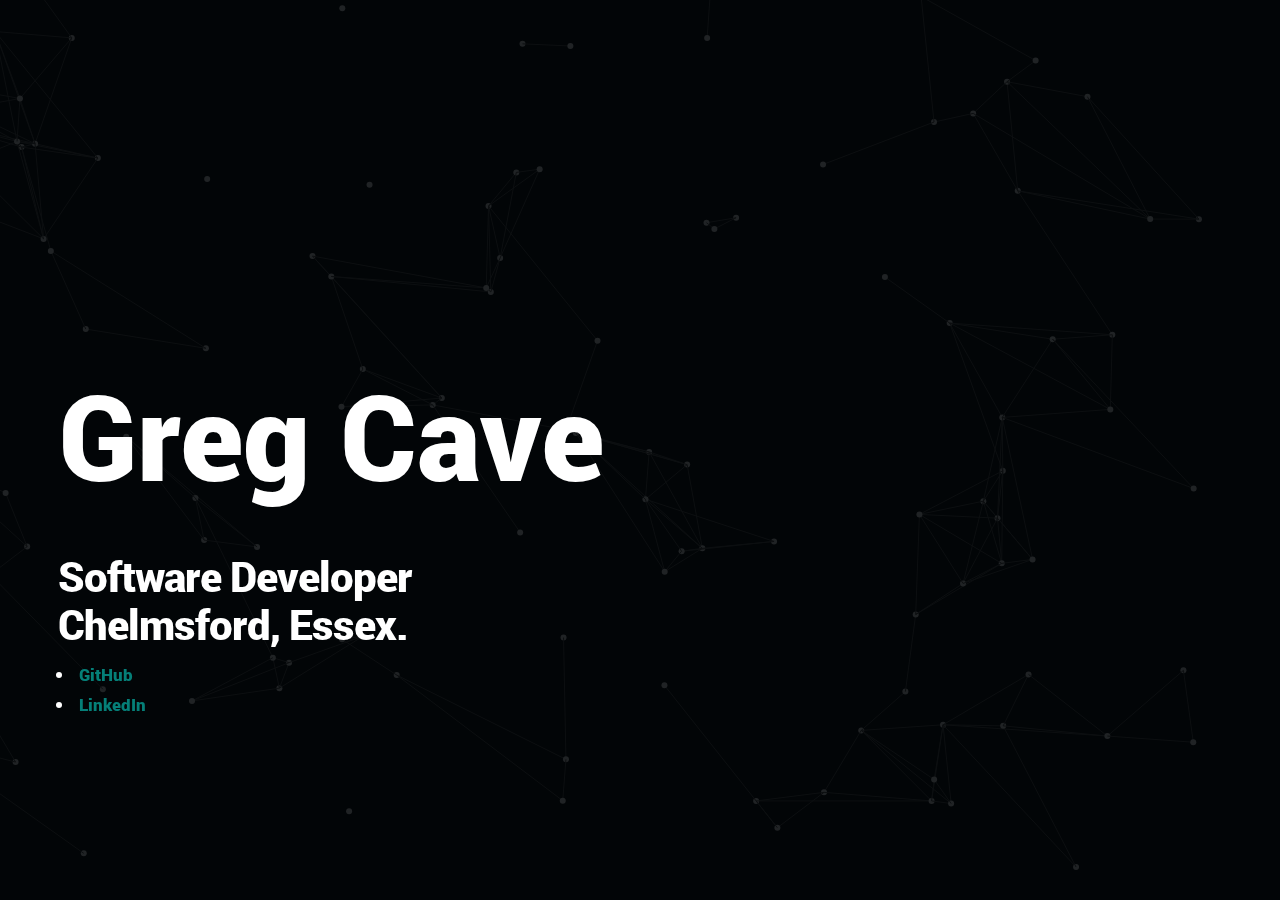
==== commit 4d91ff3b: "Update title" ====
--- a/index.html
+++ b/index.html
@@ -4,7 +4,7 @@
 <!--[if (gte IE 9)|!(IE)]><!--><html class="no-js" lang="en"> <!--<![endif]-->
 <head>
    <meta charset="utf-8">
-	<title>gregcave.com</title>
+	<title>Greg Cave - Software Developer</title>
 	<meta name="viewport" content="width=device-width, initial-scale=1, maximum-scale=1">
     <link rel="stylesheet" href="css/base.css">  
     <link rel="stylesheet" href="css/main.css">
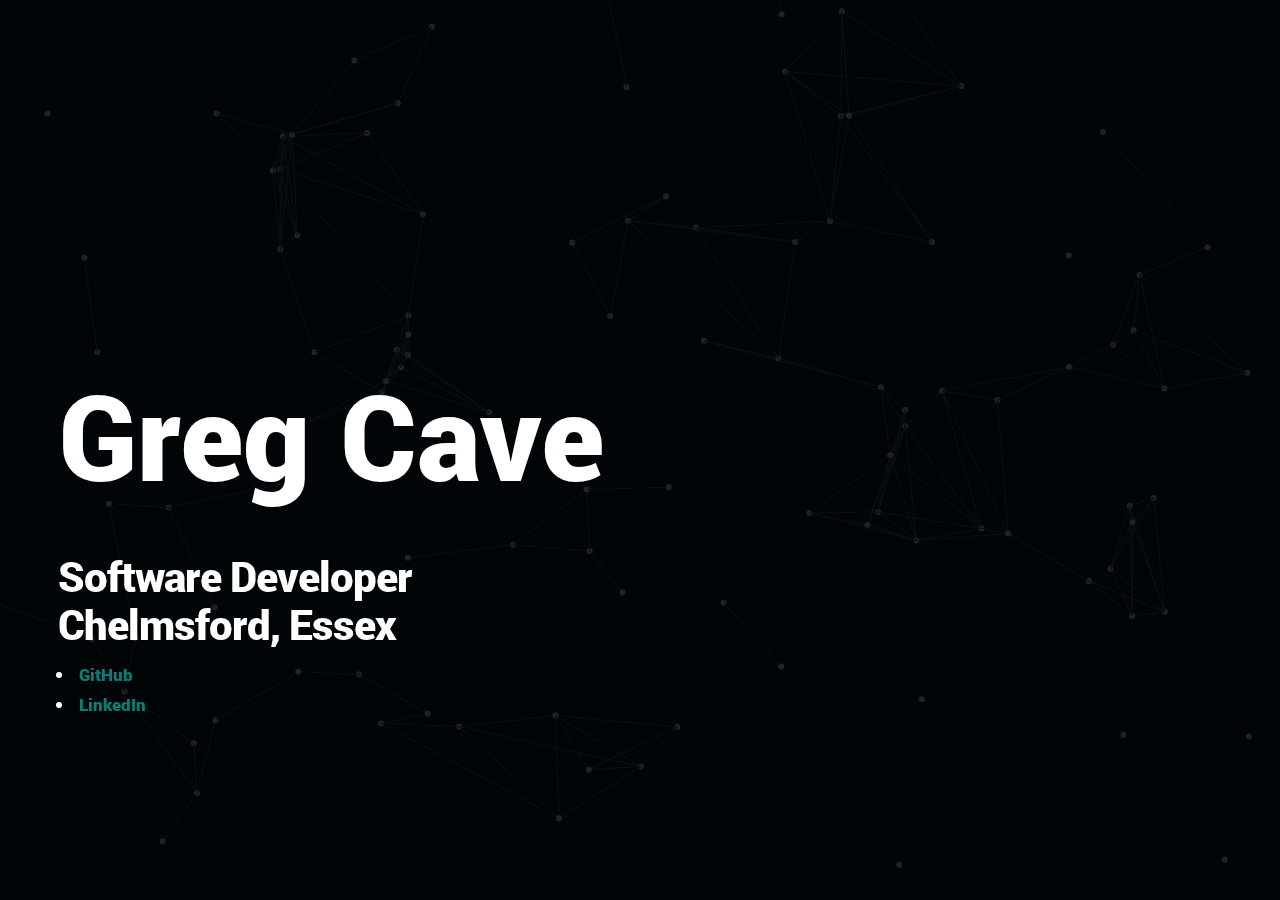
==== commit d5a7a0e9: "Update index.html" ====
--- a/index.html
+++ b/index.html
@@ -25,7 +25,7 @@
 		   				<span>Greg Cave</span> 
 		   			</div>
 			  			<div class="bottom-text">
-			  				<h1>Software Developer<br>Chelmsford, Essex.</h1>
+			  				<h1>Software Developer<br>Chelmsford, Essex</h1>
 							<h4><ul>
 								<li><a href="https://github.com/gregcave">GitHub</a></li>			
 								<li><a href="https://www.linkedin.com/in/gregcave/">LinkedIn</a></li>
@@ -40,4 +40,4 @@
    <script src="js/plugins.js"></script>
    <script src="js/main.js"></script>
 </body>
-</html>+</html>
